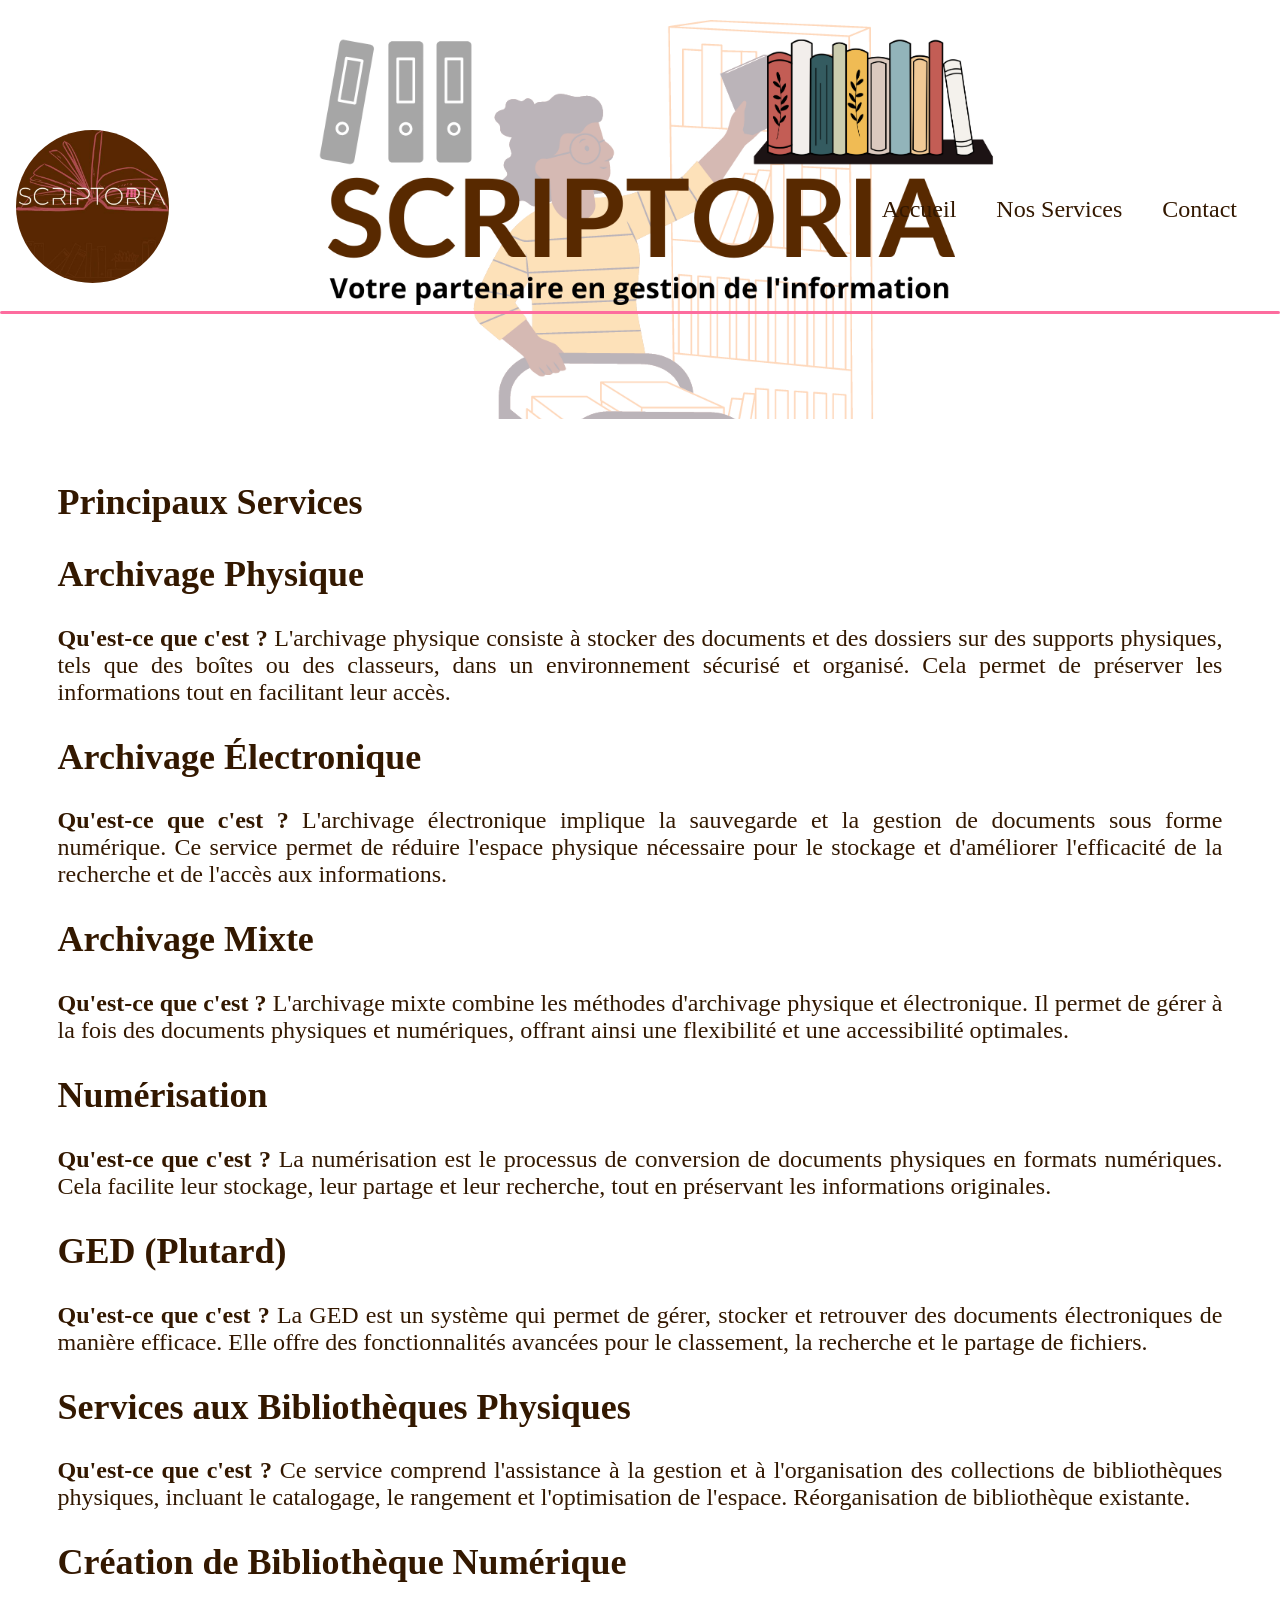
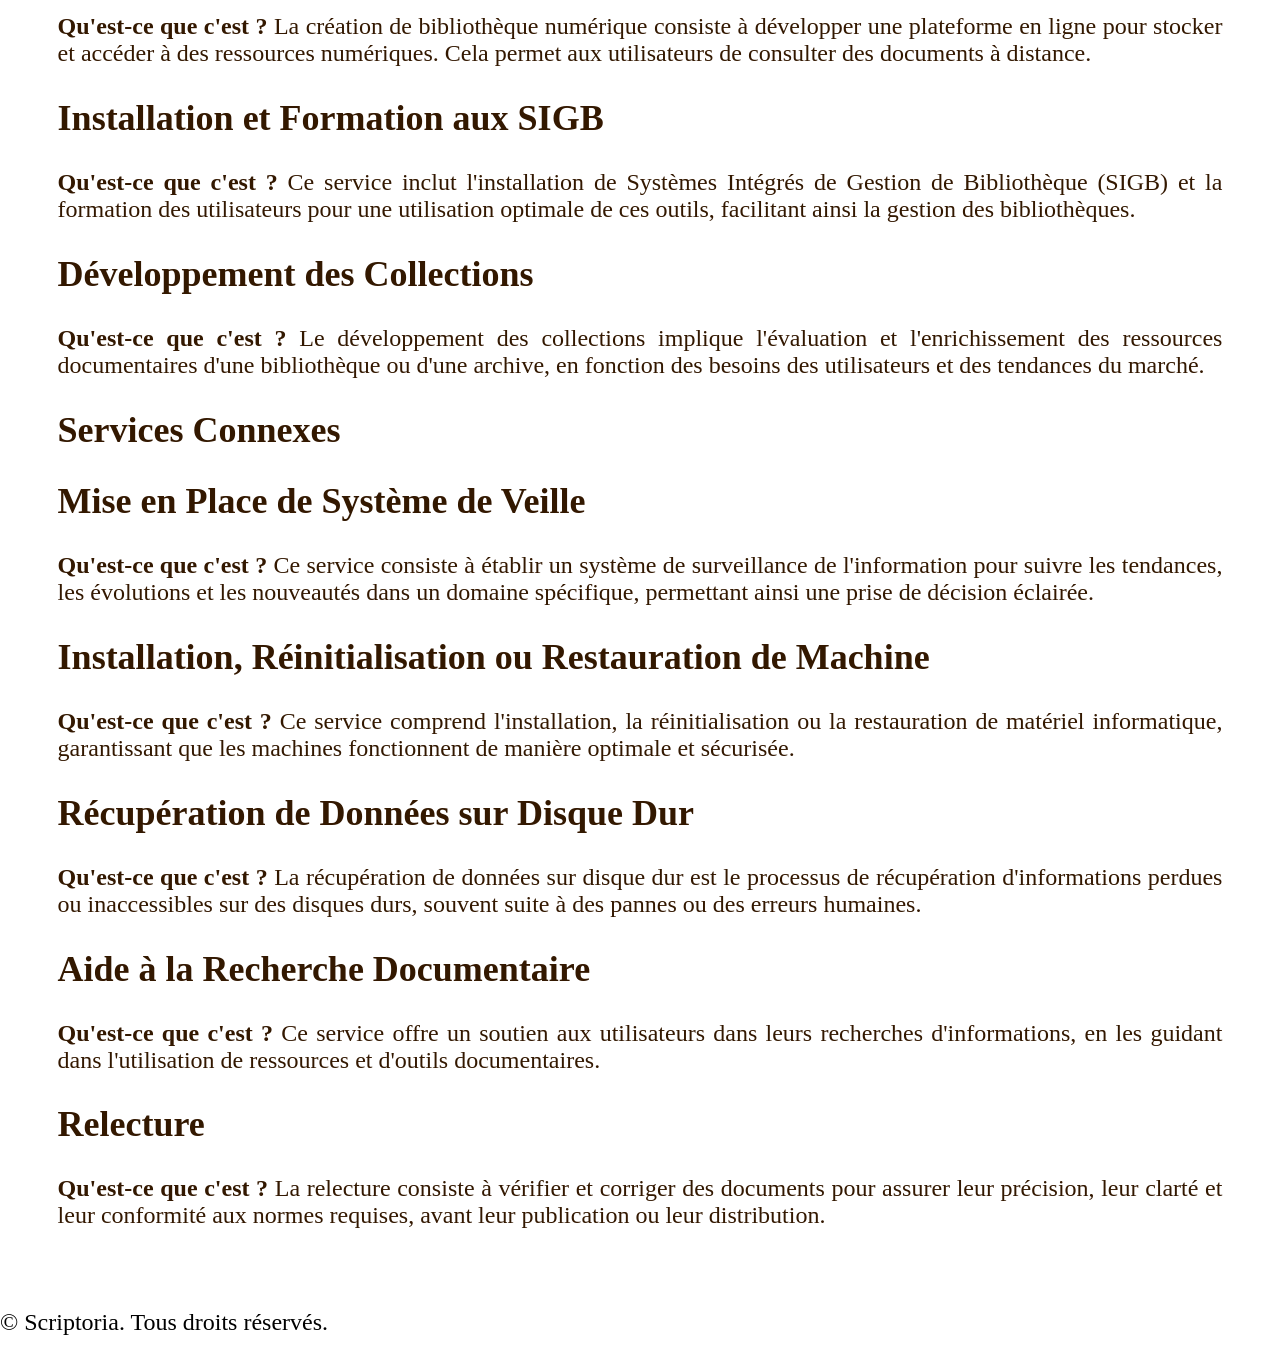
==== services.html @ b2395564 "Base est Ok" ====
<!DOCTYPE html>
<html lang="fr">
<head>
    <meta charset="UTF-8">
    <meta name="viewport" content="width=device-width, initial-scale=1.0">
    <link rel="stylesheet" href="main.css">
    <title>Nos Services | Scriptoria</title>
</head>
<body>
    <header>
        <a href="index.html"><img src="ASSETS/images/logo.jpg" alt="Logo Scriptoria" id="logo" /></a>
        <nav id="LemenuP">
            <ul>
                <li><a href="index.html">Accueil</a></li>
                <li><a href="services.html">Nos Services</a></li>
                <li><a href="index.html#contact">Contact</a></li>
            </ul>
        </nav>
    </header>

    <main>
        <!-- Section des principaux services -->
        <section>
            <h1>Principaux Services</h1>
            
            <article>
                <h2>Archivage Physique</h2>
                <p><strong>Qu'est-ce que c'est ?</strong> L'archivage physique consiste à stocker des documents et des dossiers sur des supports physiques, tels que des boîtes ou des classeurs, dans un environnement sécurisé et organisé. Cela permet de préserver les informations tout en facilitant leur accès.</p>
            </article>

            <article>
                <h2>Archivage Électronique</h2>
                <p><strong>Qu'est-ce que c'est ?</strong> L'archivage électronique implique la sauvegarde et la gestion de documents sous forme numérique. Ce service permet de réduire l'espace physique nécessaire pour le stockage et d'améliorer l'efficacité de la recherche et de l'accès aux informations.</p>
            </article>

            <article>
                <h2>Archivage Mixte</h2>
                <p><strong>Qu'est-ce que c'est ?</strong> L'archivage mixte combine les méthodes d'archivage physique et électronique. Il permet de gérer à la fois des documents physiques et numériques, offrant ainsi une flexibilité et une accessibilité optimales.</p>
            </article>

            <article>
                <h2>Numérisation</h2>
                <p><strong>Qu'est-ce que c'est ?</strong> La numérisation est le processus de conversion de documents physiques en formats numériques. Cela facilite leur stockage, leur partage et leur recherche, tout en préservant les informations originales.</p>
            </article>

            <article>
                <h2>GED (Plutard)</h2>
                <p><strong>Qu'est-ce que c'est ?</strong> La GED est un système qui permet de gérer, stocker et retrouver des documents électroniques de manière efficace. Elle offre des fonctionnalités avancées pour le classement, la recherche et le partage de fichiers.</p>
            </article>

            <article>
                <h2>Services aux Bibliothèques Physiques</h2>
                <p><strong>Qu'est-ce que c'est ?</strong> Ce service comprend l'assistance à la gestion et à l'organisation des collections de bibliothèques physiques, incluant le catalogage, le rangement et l'optimisation de l'espace. Réorganisation de bibliothèque existante.</p>
            </article>

            <article>
                <h2>Création de Bibliothèque Numérique</h2>
                <p><strong>Qu'est-ce que c'est ?</strong> La création de bibliothèque numérique consiste à développer une plateforme en ligne pour stocker et accéder à des ressources numériques. Cela permet aux utilisateurs de consulter des documents à distance.</p>
            </article>

            <article>
                <h2>Installation et Formation aux SIGB</h2>
                <p><strong>Qu'est-ce que c'est ?</strong> Ce service inclut l'installation de Systèmes Intégrés de Gestion de Bibliothèque (SIGB) et la formation des utilisateurs pour une utilisation optimale de ces outils, facilitant ainsi la gestion des bibliothèques.</p>
            </article>

            <article>
                <h2>Développement des Collections</h2>
                <p><strong>Qu'est-ce que c'est ?</strong> Le développement des collections implique l'évaluation et l'enrichissement des ressources documentaires d'une bibliothèque ou d'une archive, en fonction des besoins des utilisateurs et des tendances du marché.</p>
            </article>
        </section>

        <!-- Section des services connexes -->
        <section>
            <h1>Services Connexes</h1>
            
            <article>
                <h2>Mise en Place de Système de Veille</h2>
                <p><strong>Qu'est-ce que c'est ?</strong> Ce service consiste à établir un système de surveillance de l'information pour suivre les tendances, les évolutions et les nouveautés dans un domaine spécifique, permettant ainsi une prise de décision éclairée.</p>
            </article>

            <article>
                <h2>Installation, Réinitialisation ou Restauration de Machine</h2>
                <p><strong>Qu'est-ce que c'est ?</strong> Ce service comprend l'installation, la réinitialisation ou la restauration de matériel informatique, garantissant que les machines fonctionnent de manière optimale et sécurisée.</p>
            </article>

            <article>
                <h2>Récupération de Données sur Disque Dur</h2>
                <p><strong>Qu'est-ce que c'est ?</strong> La récupération de données sur disque dur est le processus de récupération d'informations perdues ou inaccessibles sur des disques durs, souvent suite à des pannes ou des erreurs humaines.</p>
            </article>

            <article>
                <h2>Aide à la Recherche Documentaire</h2>
                <p><strong>Qu'est-ce que c'est ?</strong> Ce service offre un soutien aux utilisateurs dans leurs recherches d'informations, en les guidant dans l'utilisation de ressources et d'outils documentaires.</p>
            </article>

            <article>
                <h2>Relecture</h2>
                <p><strong>Qu'est-ce que c'est ?</strong> La relecture consiste à vérifier et corriger des documents pour assurer leur précision, leur clarté et leur conformité aux normes requises, avant leur publication ou leur distribution.</p>
            </article>
        </section>
    </main>

    <footer>
        <p>&copy; <span id="year"></span> Scriptoria. Tous droits réservés.</p>
    </footer>
</body>
</html>
---- main.css ----
/* VARIABLES */
:root {
  --primary-color: #582900; /*-- MA COULEUR CAFE */
  --primary-color-darker: #331800; /*-- MA COULEUR CAFE FONCE */
  --secondary-color: #fd6c9e; /*-- MA COULEUR ROSE --*/
  --secondary-color-variante: #fd6c9fca; /*-- MA COULEUR ROSE transparence ajoute --*/
  --tertiary-color: #77b5fe; /*-- MA COULEUR BLEU CIEL --*/
}

/* GENERAL & GLOBAL & BASE CLASSES */
body {
  margin: 0;
  padding: 0;
  box-sizing: border-box;
  font-family: "Lato", serif;
  font-size: 1.5rem;
  text-align: justify;
}

.tout-en-majuscules {
  text-transform: uppercase;
}

/* FONTS */
/* .lato-regular {
    font-family: "Lato", serif;
    font-weight: 400;
    font-style: normal;
}
  .lato-bold {
    font-family: "Lato", serif;
    font-weight: 700;
    font-style: normal;
} */

header {
  height: 43vh;
  background-image: url("ASSETS/images/banner\ scripto.png");
  background-size: cover;
  background-position: center;
  display: flex;
  justify-content: space-between;
  align-items: center; /* EN FAIRE UN MEDIA QUERIES */
  padding: 1rem;
  color: #fff;
}
#logo {
  height: 153px;
  width: auto;
  margin-right: 2rem;
  border-radius: 50%;
}
#LemenuP {
  list-style: none;
  margin: 0;
  padding: 0;
}
#LemenuP li {
  display: inline-block;
  padding: 11px 7px;
  margin-right: 20px;
  border-radius: 50px;
}
#LemenuP li:hover {
  background-color: var(--tertiary-color);
}
#LemenuP a {
  color: var(--primary-color-darker);
  text-decoration: none;
}
#LemenuP a:hover {
  color: var(--primary-color-darker);
}

/* Main Styles */

main {
  max-width: 91%; /* Optional: Set a maximum width for the main content */
  margin: auto;
  padding: 2rem;
  color: var(--primary-color-darker);
  border-radius: 13px;
}

#accueil {
    padding-bottom: 7.3rem;
}
#accueil h1 {
  color: #77b5fe;
  font-size: 3.3em;
  text-align: center;
}
#accueil > p {
  width: 73%;
  margin: auto;
}
#accueil p + p {
  font-size: 1.3em;
  margin-top: 53px;
  text-align: center;
}
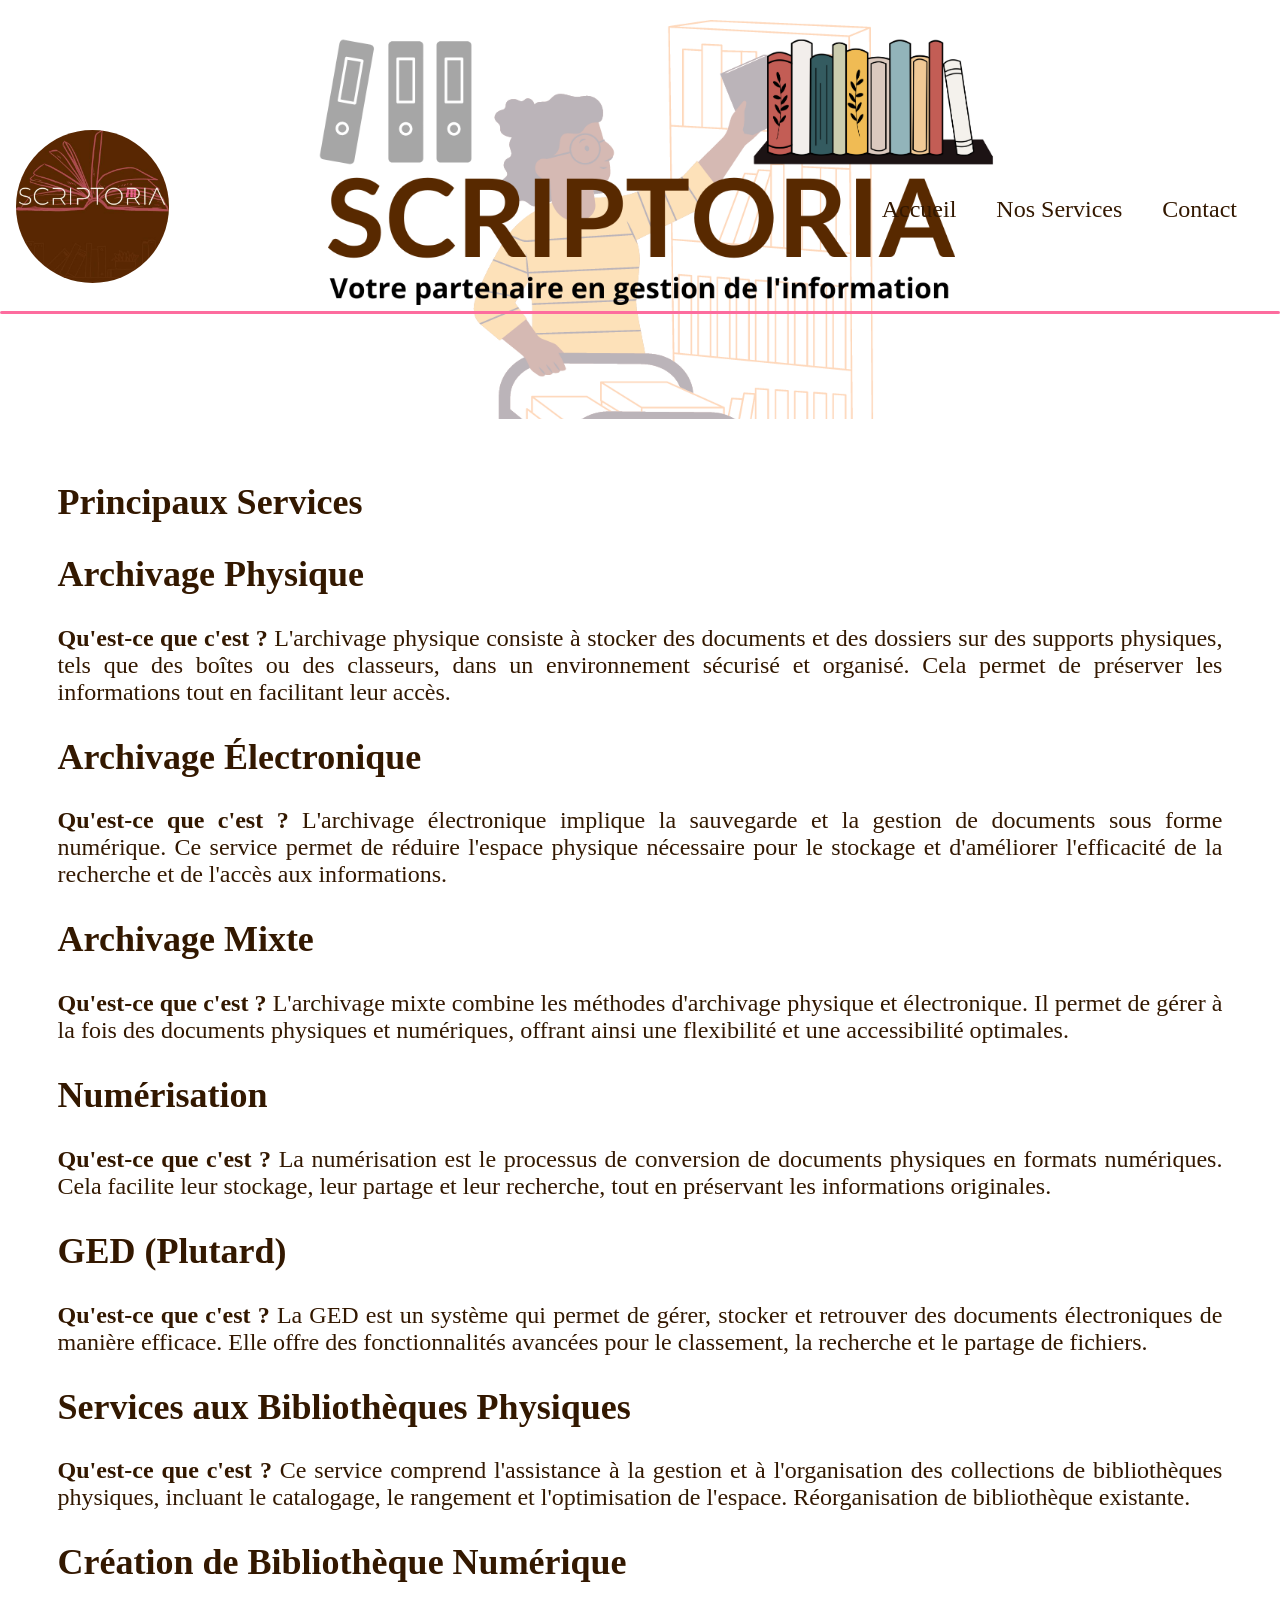
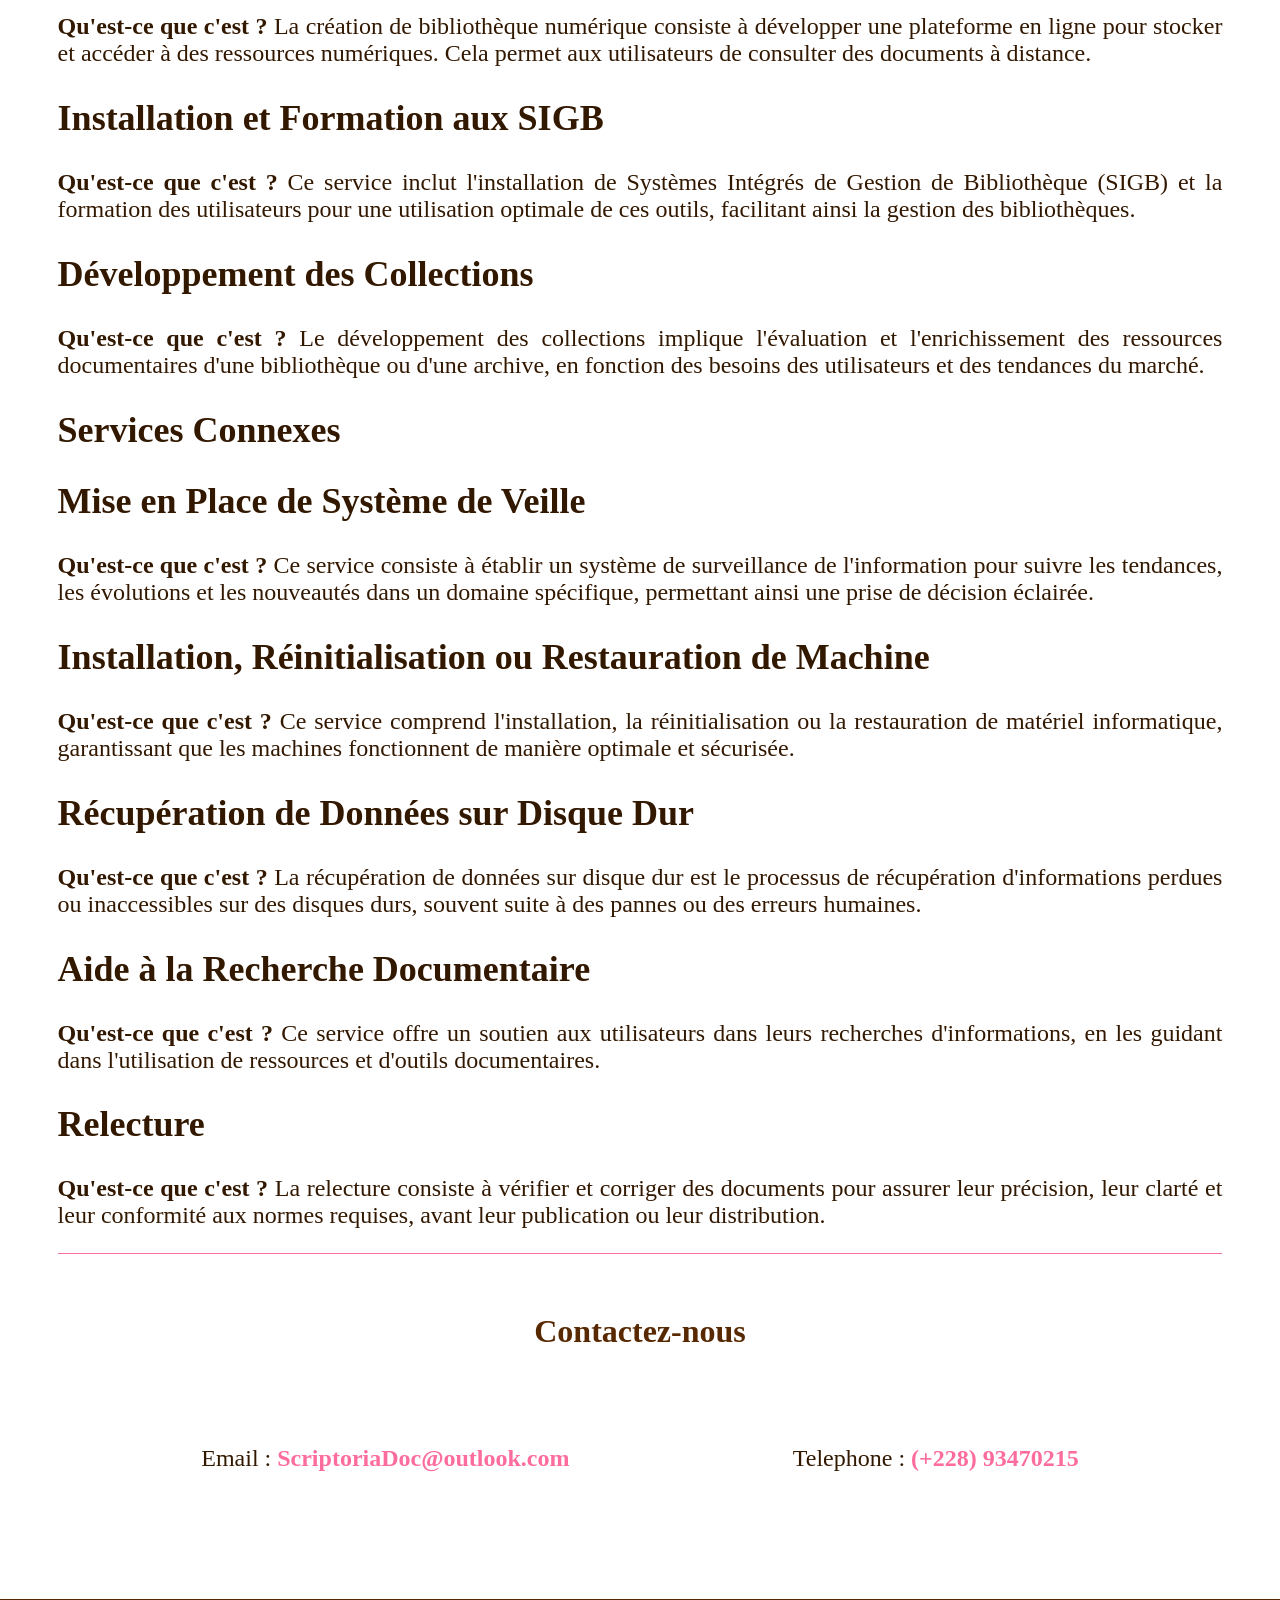
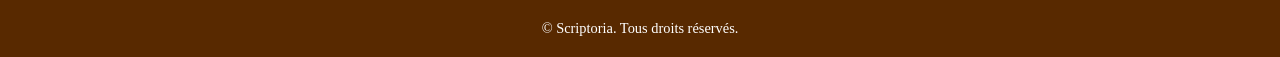
==== commit 95e88313: "M-A-J" ====
--- a/services.html
+++ b/services.html
@@ -1,107 +1,200 @@
 <!DOCTYPE html>
 <html lang="fr">
-<head>
-    <meta charset="UTF-8">
-    <meta name="viewport" content="width=device-width, initial-scale=1.0">
-    <link rel="stylesheet" href="main.css">
+  <head>
+    <meta charset="UTF-8" />
+    <meta name="viewport" content="width=device-width, initial-scale=1.0" />
+    <link rel="stylesheet" href="main.css" />
     <title>Nos Services | Scriptoria</title>
-</head>
-<body>
+  </head>
+  <body>
     <header>
-        <a href="index.html"><img src="ASSETS/images/logo.jpg" alt="Logo Scriptoria" id="logo" /></a>
-        <nav id="LemenuP">
-            <ul>
-                <li><a href="index.html">Accueil</a></li>
-                <li><a href="services.html">Nos Services</a></li>
-                <li><a href="index.html#contact">Contact</a></li>
-            </ul>
-        </nav>
+      <a href="index.html"
+        ><img src="ASSETS/images/logo.jpg" alt="Logo Scriptoria" id="logo"
+      /></a>
+      <nav id="LemenuP">
+        <ul>
+          <li><a href="index.html">Accueil</a></li>
+          <li><a href="services.html">Nos Services</a></li>
+          <li><a href="index.html#contact">Contact</a></li>
+        </ul>
+      </nav>
     </header>
 
     <main>
-        <!-- Section des principaux services -->
-        <section>
-            <h1>Principaux Services</h1>
-            
-            <article>
-                <h2>Archivage Physique</h2>
-                <p><strong>Qu'est-ce que c'est ?</strong> L'archivage physique consiste à stocker des documents et des dossiers sur des supports physiques, tels que des boîtes ou des classeurs, dans un environnement sécurisé et organisé. Cela permet de préserver les informations tout en facilitant leur accès.</p>
-            </article>
-
-            <article>
-                <h2>Archivage Électronique</h2>
-                <p><strong>Qu'est-ce que c'est ?</strong> L'archivage électronique implique la sauvegarde et la gestion de documents sous forme numérique. Ce service permet de réduire l'espace physique nécessaire pour le stockage et d'améliorer l'efficacité de la recherche et de l'accès aux informations.</p>
-            </article>
-
-            <article>
-                <h2>Archivage Mixte</h2>
-                <p><strong>Qu'est-ce que c'est ?</strong> L'archivage mixte combine les méthodes d'archivage physique et électronique. Il permet de gérer à la fois des documents physiques et numériques, offrant ainsi une flexibilité et une accessibilité optimales.</p>
-            </article>
-
-            <article>
-                <h2>Numérisation</h2>
-                <p><strong>Qu'est-ce que c'est ?</strong> La numérisation est le processus de conversion de documents physiques en formats numériques. Cela facilite leur stockage, leur partage et leur recherche, tout en préservant les informations originales.</p>
-            </article>
-
-            <article>
-                <h2>GED (Plutard)</h2>
-                <p><strong>Qu'est-ce que c'est ?</strong> La GED est un système qui permet de gérer, stocker et retrouver des documents électroniques de manière efficace. Elle offre des fonctionnalités avancées pour le classement, la recherche et le partage de fichiers.</p>
-            </article>
-
-            <article>
-                <h2>Services aux Bibliothèques Physiques</h2>
-                <p><strong>Qu'est-ce que c'est ?</strong> Ce service comprend l'assistance à la gestion et à l'organisation des collections de bibliothèques physiques, incluant le catalogage, le rangement et l'optimisation de l'espace. Réorganisation de bibliothèque existante.</p>
-            </article>
-
-            <article>
-                <h2>Création de Bibliothèque Numérique</h2>
-                <p><strong>Qu'est-ce que c'est ?</strong> La création de bibliothèque numérique consiste à développer une plateforme en ligne pour stocker et accéder à des ressources numériques. Cela permet aux utilisateurs de consulter des documents à distance.</p>
-            </article>
-
-            <article>
-                <h2>Installation et Formation aux SIGB</h2>
-                <p><strong>Qu'est-ce que c'est ?</strong> Ce service inclut l'installation de Systèmes Intégrés de Gestion de Bibliothèque (SIGB) et la formation des utilisateurs pour une utilisation optimale de ces outils, facilitant ainsi la gestion des bibliothèques.</p>
-            </article>
-
-            <article>
-                <h2>Développement des Collections</h2>
-                <p><strong>Qu'est-ce que c'est ?</strong> Le développement des collections implique l'évaluation et l'enrichissement des ressources documentaires d'une bibliothèque ou d'une archive, en fonction des besoins des utilisateurs et des tendances du marché.</p>
-            </article>
-        </section>
-
-        <!-- Section des services connexes -->
-        <section>
-            <h1>Services Connexes</h1>
-            
-            <article>
-                <h2>Mise en Place de Système de Veille</h2>
-                <p><strong>Qu'est-ce que c'est ?</strong> Ce service consiste à établir un système de surveillance de l'information pour suivre les tendances, les évolutions et les nouveautés dans un domaine spécifique, permettant ainsi une prise de décision éclairée.</p>
-            </article>
-
-            <article>
-                <h2>Installation, Réinitialisation ou Restauration de Machine</h2>
-                <p><strong>Qu'est-ce que c'est ?</strong> Ce service comprend l'installation, la réinitialisation ou la restauration de matériel informatique, garantissant que les machines fonctionnent de manière optimale et sécurisée.</p>
-            </article>
-
-            <article>
-                <h2>Récupération de Données sur Disque Dur</h2>
-                <p><strong>Qu'est-ce que c'est ?</strong> La récupération de données sur disque dur est le processus de récupération d'informations perdues ou inaccessibles sur des disques durs, souvent suite à des pannes ou des erreurs humaines.</p>
-            </article>
-
-            <article>
-                <h2>Aide à la Recherche Documentaire</h2>
-                <p><strong>Qu'est-ce que c'est ?</strong> Ce service offre un soutien aux utilisateurs dans leurs recherches d'informations, en les guidant dans l'utilisation de ressources et d'outils documentaires.</p>
-            </article>
-
-            <article>
-                <h2>Relecture</h2>
-                <p><strong>Qu'est-ce que c'est ?</strong> La relecture consiste à vérifier et corriger des documents pour assurer leur précision, leur clarté et leur conformité aux normes requises, avant leur publication ou leur distribution.</p>
-            </article>
-        </section>
+      <!-- Section des principaux services -->
+      <section>
+        <h1>Principaux Services</h1>
+
+        <div class="theArticleContainer">
+          <article>
+            <h2>Archivage Physique</h2>
+            <p>
+              <strong>Qu'est-ce que c'est ?</strong> L'archivage physique
+              consiste à stocker des documents et des dossiers sur des supports
+              physiques, tels que des boîtes ou des classeurs, dans un
+              environnement sécurisé et organisé. Cela permet de préserver les
+              informations tout en facilitant leur accès.
+            </p>
+          </article>
+
+          <article>
+            <h2>Archivage Électronique</h2>
+            <p>
+              <strong>Qu'est-ce que c'est ?</strong> L'archivage électronique
+              implique la sauvegarde et la gestion de documents sous forme
+              numérique. Ce service permet de réduire l'espace physique
+              nécessaire pour le stockage et d'améliorer l'efficacité de la
+              recherche et de l'accès aux informations.
+            </p>
+          </article>
+
+          <article>
+            <h2>Archivage Mixte</h2>
+            <p>
+              <strong>Qu'est-ce que c'est ?</strong> L'archivage mixte combine
+              les méthodes d'archivage physique et électronique. Il permet de
+              gérer à la fois des documents physiques et numériques, offrant
+              ainsi une flexibilité et une accessibilité optimales.
+            </p>
+          </article>
+
+          <article>
+            <h2>Numérisation</h2>
+            <p>
+              <strong>Qu'est-ce que c'est ?</strong> La numérisation est le
+              processus de conversion de documents physiques en formats
+              numériques. Cela facilite leur stockage, leur partage et leur
+              recherche, tout en préservant les informations originales.
+            </p>
+          </article>
+
+          <article>
+            <h2>GED (Plutard)</h2>
+            <p>
+              <strong>Qu'est-ce que c'est ?</strong> La GED est un système qui
+              permet de gérer, stocker et retrouver des documents électroniques
+              de manière efficace. Elle offre des fonctionnalités avancées pour
+              le classement, la recherche et le partage de fichiers.
+            </p>
+          </article>
+
+          <article>
+            <h2>Services aux Bibliothèques Physiques</h2>
+            <p>
+              <strong>Qu'est-ce que c'est ?</strong> Ce service comprend
+              l'assistance à la gestion et à l'organisation des collections de
+              bibliothèques physiques, incluant le catalogage, le rangement et
+              l'optimisation de l'espace. Réorganisation de bibliothèque
+              existante.
+            </p>
+          </article>
+
+          <article>
+            <h2>Création de Bibliothèque Numérique</h2>
+            <p>
+              <strong>Qu'est-ce que c'est ?</strong> La création de bibliothèque
+              numérique consiste à développer une plateforme en ligne pour
+              stocker et accéder à des ressources numériques. Cela permet aux
+              utilisateurs de consulter des documents à distance.
+            </p>
+          </article>
+
+          <article>
+            <h2>Installation et Formation aux SIGB</h2>
+            <p>
+              <strong>Qu'est-ce que c'est ?</strong> Ce service inclut
+              l'installation de Systèmes Intégrés de Gestion de Bibliothèque
+              (SIGB) et la formation des utilisateurs pour une utilisation
+              optimale de ces outils, facilitant ainsi la gestion des
+              bibliothèques.
+            </p>
+          </article>
+
+          <article>
+            <h2>Développement des Collections</h2>
+            <p>
+              <strong>Qu'est-ce que c'est ?</strong> Le développement des
+              collections implique l'évaluation et l'enrichissement des
+              ressources documentaires d'une bibliothèque ou d'une archive, en
+              fonction des besoins des utilisateurs et des tendances du marché.
+            </p>
+          </article>
+        </div>
+      </section>
+
+      <!-- Section des services connexes -->
+      <section>
+        <h1>Services Connexes</h1>
+
+        <div class="theArticleContainer">
+          <article>
+            <h2>Mise en Place de Système de Veille</h2>
+            <p>
+              <strong>Qu'est-ce que c'est ?</strong> Ce service consiste à
+              établir un système de surveillance de l'information pour suivre
+              les tendances, les évolutions et les nouveautés dans un domaine
+              spécifique, permettant ainsi une prise de décision éclairée.
+            </p>
+          </article>
+
+          <article>
+            <h2>Installation, Réinitialisation ou Restauration de Machine</h2>
+            <p>
+              <strong>Qu'est-ce que c'est ?</strong> Ce service comprend
+              l'installation, la réinitialisation ou la restauration de matériel
+              informatique, garantissant que les machines fonctionnent de
+              manière optimale et sécurisée.
+            </p>
+          </article>
+
+          <article>
+            <h2>Récupération de Données sur Disque Dur</h2>
+            <p>
+              <strong>Qu'est-ce que c'est ?</strong> La récupération de données
+              sur disque dur est le processus de récupération d'informations
+              perdues ou inaccessibles sur des disques durs, souvent suite à des
+              pannes ou des erreurs humaines.
+            </p>
+          </article>
+
+          <article>
+            <h2>Aide à la Recherche Documentaire</h2>
+            <p>
+              <strong>Qu'est-ce que c'est ?</strong> Ce service offre un soutien
+              aux utilisateurs dans leurs recherches d'informations, en les
+              guidant dans l'utilisation de ressources et d'outils
+              documentaires.
+            </p>
+          </article>
+
+          <article>
+            <h2>Relecture</h2>
+            <p>
+              <strong>Qu'est-ce que c'est ?</strong> La relecture consiste à
+              vérifier et corriger des documents pour assurer leur précision,
+              leur clarté et leur conformité aux normes requises, avant leur
+              publication ou leur distribution.
+            </p>
+          </article>
+        </div>
+      </section>
+
+      <section id="contact">
+        <h2>Contactez-nous</h2>
+        <article>
+          <p>
+            Email :
+            <a href="mailto:ScriptoriaDoc@outlook.com"
+              >ScriptoriaDoc@outlook.com</a
+            >
+          </p>
+          <p>Telephone : <a href="tel:+22893470215">(+228) 93470215</a></p>
+        </article>
+      </section>
     </main>
 
     <footer>
-        <p>&copy; <span id="year"></span> Scriptoria. Tous droits réservés.</p>
+      <p>&copy; <span id="year"></span> Scriptoria. Tous droits réservés.</p>
     </footer>
-</body>
-</html>+  </body>
+</html>
--- a/main.css
+++ b/main.css
@@ -5,6 +5,10 @@
   --secondary-color: #fd6c9e; /*-- MA COULEUR ROSE --*/
   --secondary-color-variante: #fd6c9fca; /*-- MA COULEUR ROSE transparence ajoute --*/
   --tertiary-color: #77b5fe; /*-- MA COULEUR BLEU CIEL --*/
+
+  --font-size-h1: 2.5rem; /* Taille pour h1 */
+  --font-size-h2: 2rem; /* Taille pour h2 */
+  --font-size-h3: 1.75rem; /* Taille pour h3 */
 }
 
 /* GENERAL & GLOBAL & BASE CLASSES */
@@ -22,16 +26,16 @@
 }
 
 /* FONTS */
-/* .lato-regular {
-    font-family: "Lato", serif;
-    font-weight: 400;
-    font-style: normal;
-}
-  .lato-bold {
-    font-family: "Lato", serif;
-    font-weight: 700;
-    font-style: normal;
-} */
+.lato-regular {
+  font-family: "Lato", serif;
+  font-weight: 400;
+  font-style: normal;
+}
+.lato-bold {
+  font-family: "Lato", serif;
+  font-weight: 700;
+  font-style: normal;
+}
 
 header {
   height: 43vh;
@@ -83,7 +87,7 @@
 }
 
 #accueil {
-    padding-bottom: 7.3rem;
+  padding-bottom: 7.3rem;
 }
 #accueil h1 {
   color: #77b5fe;
@@ -99,4 +103,145 @@
   margin-top: 53px;
   text-align: center;
 }
-
+#accueil p + p:hover {
+  background-color: rgba(119, 182, 254, 0.333);
+  border-radius: 50px;
+}
+
+/* MAIN -> PRESNTATION DES SERVICES */
+#services {
+  border-top: 0.3px solid var(--secondary-color);
+}
+#services > h2 {
+  font-size: var(--font-size-h2);
+  display: grid;
+  justify-content: center;
+}
+#servicesContainer {
+  display: flex;
+  flex-wrap: wrap;
+  gap: 3%;
+  justify-content: center;
+}
+.service-card {
+  display: grid;
+  justify-content: center;
+  width: 533px;
+  height: 333px;
+  margin-top: 2%;
+  text-align: center;
+}
+.service-card:nth-child(odd) {
+  background-color: rgba(253, 108, 159, 0.133);
+  border-radius: 33px 13px 33px;
+}
+.service-card:nth-child(even) {
+  background-color: rgba(119, 182, 254, 0.133);
+  border-radius: 33px 13px 33px;
+}
+.service-card > h3 {
+  font-size: var(--font-size-h3);
+}
+.service-card > p {
+  padding: 0 13px;
+}
+
+/* Section Contact */
+#contact {
+  margin-top: 13px;
+  padding: 2rem;
+  text-align: center;
+  border-top: 0.3px solid var(--secondary-color);
+}
+
+#contact h2 {
+  font-size: var(--font-size-h2);
+  color: var(--primary-color);
+  margin-bottom: 1rem;
+}
+#contact > article {
+  display: flex;
+  justify-content: space-around;
+  align-items: center;
+}
+
+#contact p {
+  margin-bottom: 0.5rem;
+  padding: 55px;
+}
+#contact p:nth-child(odd):hover {
+  border: 3px solid var(--primary-color);
+  border-radius: 55px 13px 13px 55px;
+}
+#contact p:nth-child(even):hover {
+  border: 3px solid var(--secondary-color);
+  border-radius: 13px 55px 55px 13px;
+}
+
+#contact a {
+  color: var(--secondary-color);
+  text-decoration: none;
+  font-weight: bold;
+}
+
+#contact a:hover {
+  text-decoration: underline;
+}
+
+
+/* Footer */
+footer {
+  background-color: var(--primary-color);
+  color: white;
+  text-align: center;
+  padding: 1.3rem 0;
+  font-size: 0.9rem;
+}
+
+footer p {
+  margin: 0;
+}
+
+footer span#year {
+  font-weight: bold;
+}
+
+/* -------------------------------------- 
+            PAGE DES SERVICES 
+------------------------------------------ */
+
+
+
+
+
+
+
+
+
+
+
+/* Dark Mode */
+/* @media (prefers-color-scheme: dark) {
+  body {
+    background-color: black;
+    color: white;
+  }
+  main {
+    color: white;
+  }
+  h1, h2, h3 {
+    color: var(--tertiary-color);
+  }
+  .service-card:nth-child(odd) {
+    background-color: rgba(253, 108, 159, 0.777);
+    border-radius: 33px 13px 33px;
+  }
+  .service-card:nth-child(even) {
+    background-color: rgba(51, 24, 0, 1);
+    border-radius: 13px 33px 13px;
+  }
+
+  #contact h2 {
+    color: #77b5fe;
+  }
+} */
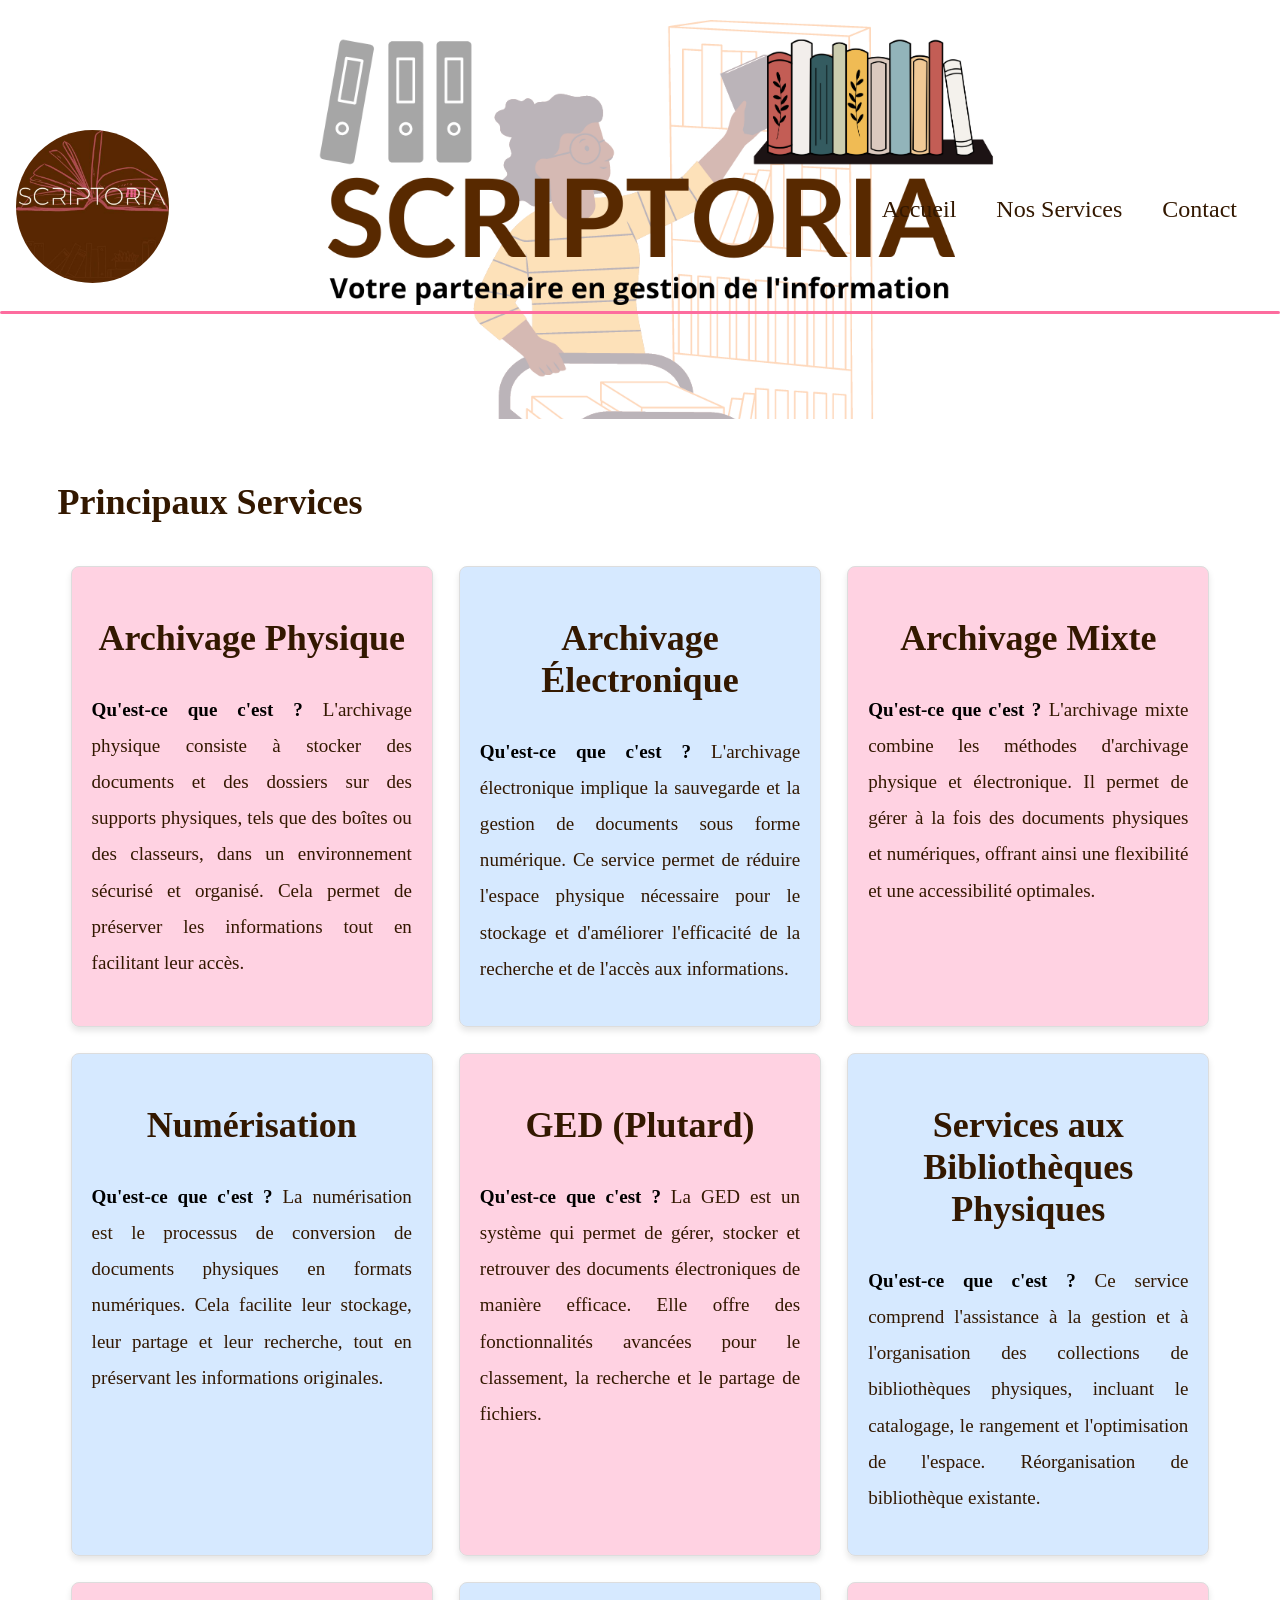
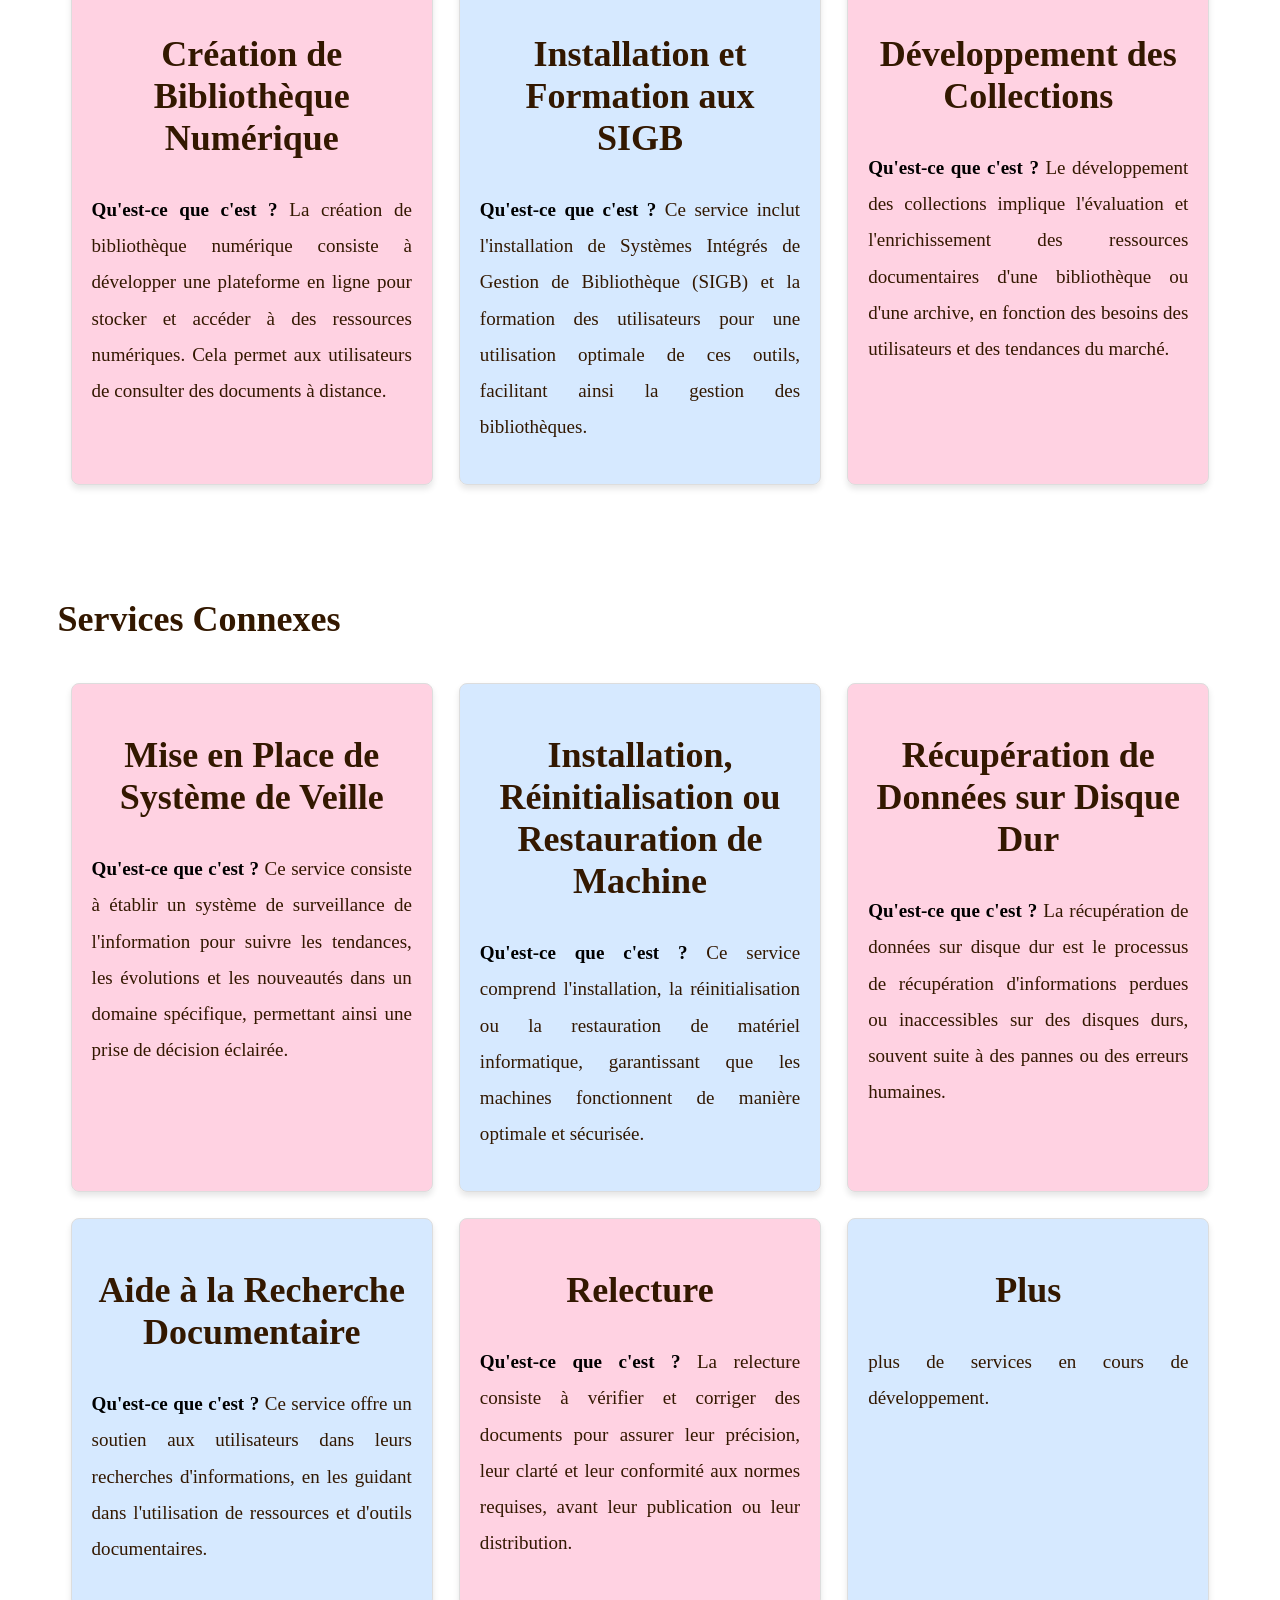
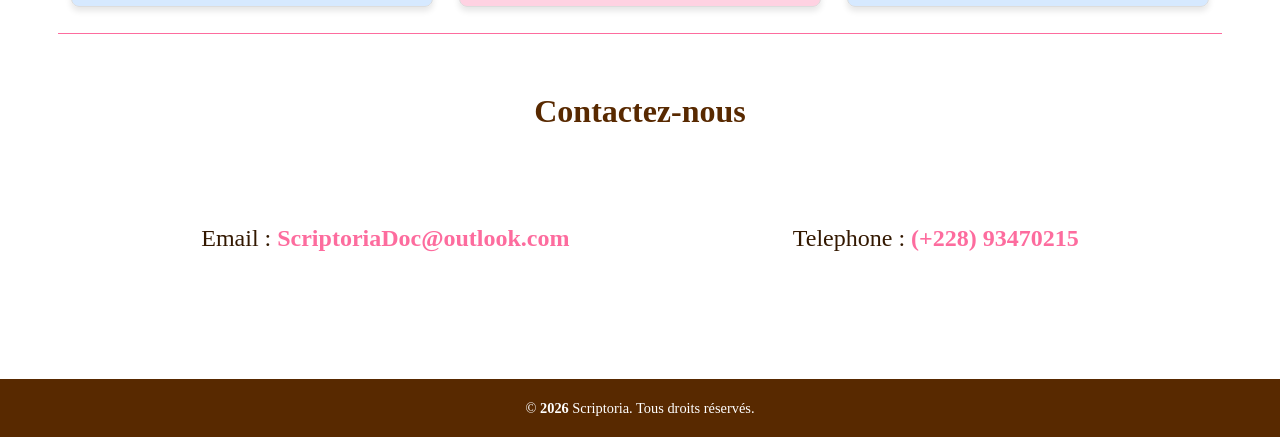
==== commit a04f2356: "Terminer" ====
--- a/services.html
+++ b/services.html
@@ -4,6 +4,7 @@
     <meta charset="UTF-8" />
     <meta name="viewport" content="width=device-width, initial-scale=1.0" />
     <link rel="stylesheet" href="main.css" />
+    <link rel="stylesheet" href="servicesPage.css">
     <title>Nos Services | Scriptoria</title>
   </head>
   <body>
@@ -176,6 +177,13 @@
               publication ou leur distribution.
             </p>
           </article>
+
+          <article>
+            <h2>Plus</h2>
+            <p>
+              plus de services en cours de développement.
+            </p>
+          </article>
         </div>
       </section>
 
@@ -196,5 +204,6 @@
     <footer>
       <p>&copy; <span id="year"></span> Scriptoria. Tous droits réservés.</p>
     </footer>
+    <script src="app.js"></script>
   </body>
 </html>
--- a/servicesPage.css
+++ b/servicesPage.css
@@ -0,0 +1,55 @@
+main > section + section {
+  margin-top: 100px;
+}
+.theArticleContainer {
+  display: flex;
+  flex-wrap: wrap;
+}
+.theArticleContainer > article {
+  flex: 1 1 23%; /* Responsive width */
+  margin: 13px;
+  border: 1px solid #ddd; /* Subtle border for the card */
+  border-radius: 8px; /* Rounded corners */
+  box-shadow: 0 4px 6px rgba(0, 0, 0, 0.1); /* Soft shadow for depth */
+  padding: 20px; /* Inner spacing */
+  transition: transform 0.2s, box-shadow 0.2s; /* Smooth hover effect */
+}
+.theArticleContainer > article:nth-child(odd) {
+  background-color: rgba(
+    253,
+    108,
+    159,
+    0.3
+  ); /* Light background for the card */
+}
+.theArticleContainer > article:nth-child(even) {
+  background-color: rgba(
+    119,
+    182,
+    254,
+    0.3
+  ); /* Light background for the card */
+}
+/* Hover effect for the card */
+.theArticleContainer article:hover {
+  transform: translateY(-5px); /* Slight lift on hover */
+  box-shadow: 0 6px 10px rgba(0, 0, 0, 0.15); /* Enhanced shadow on hover */
+}
+
+/* Centering the article headings */
+.theArticleContainer > article h2 {
+  text-align: center;
+  margin-bottom: 33px;
+}
+
+/* Styling the article paragraphs */
+.theArticleContainer article p {
+  font-size: 1.19rem;
+  line-height: 1.9;
+}
+
+/* Strong text styling */
+.theArticleContainer > article p strong {
+  font-weight: bolder;
+  color: #000; /* Bold text for emphasis */
+}
